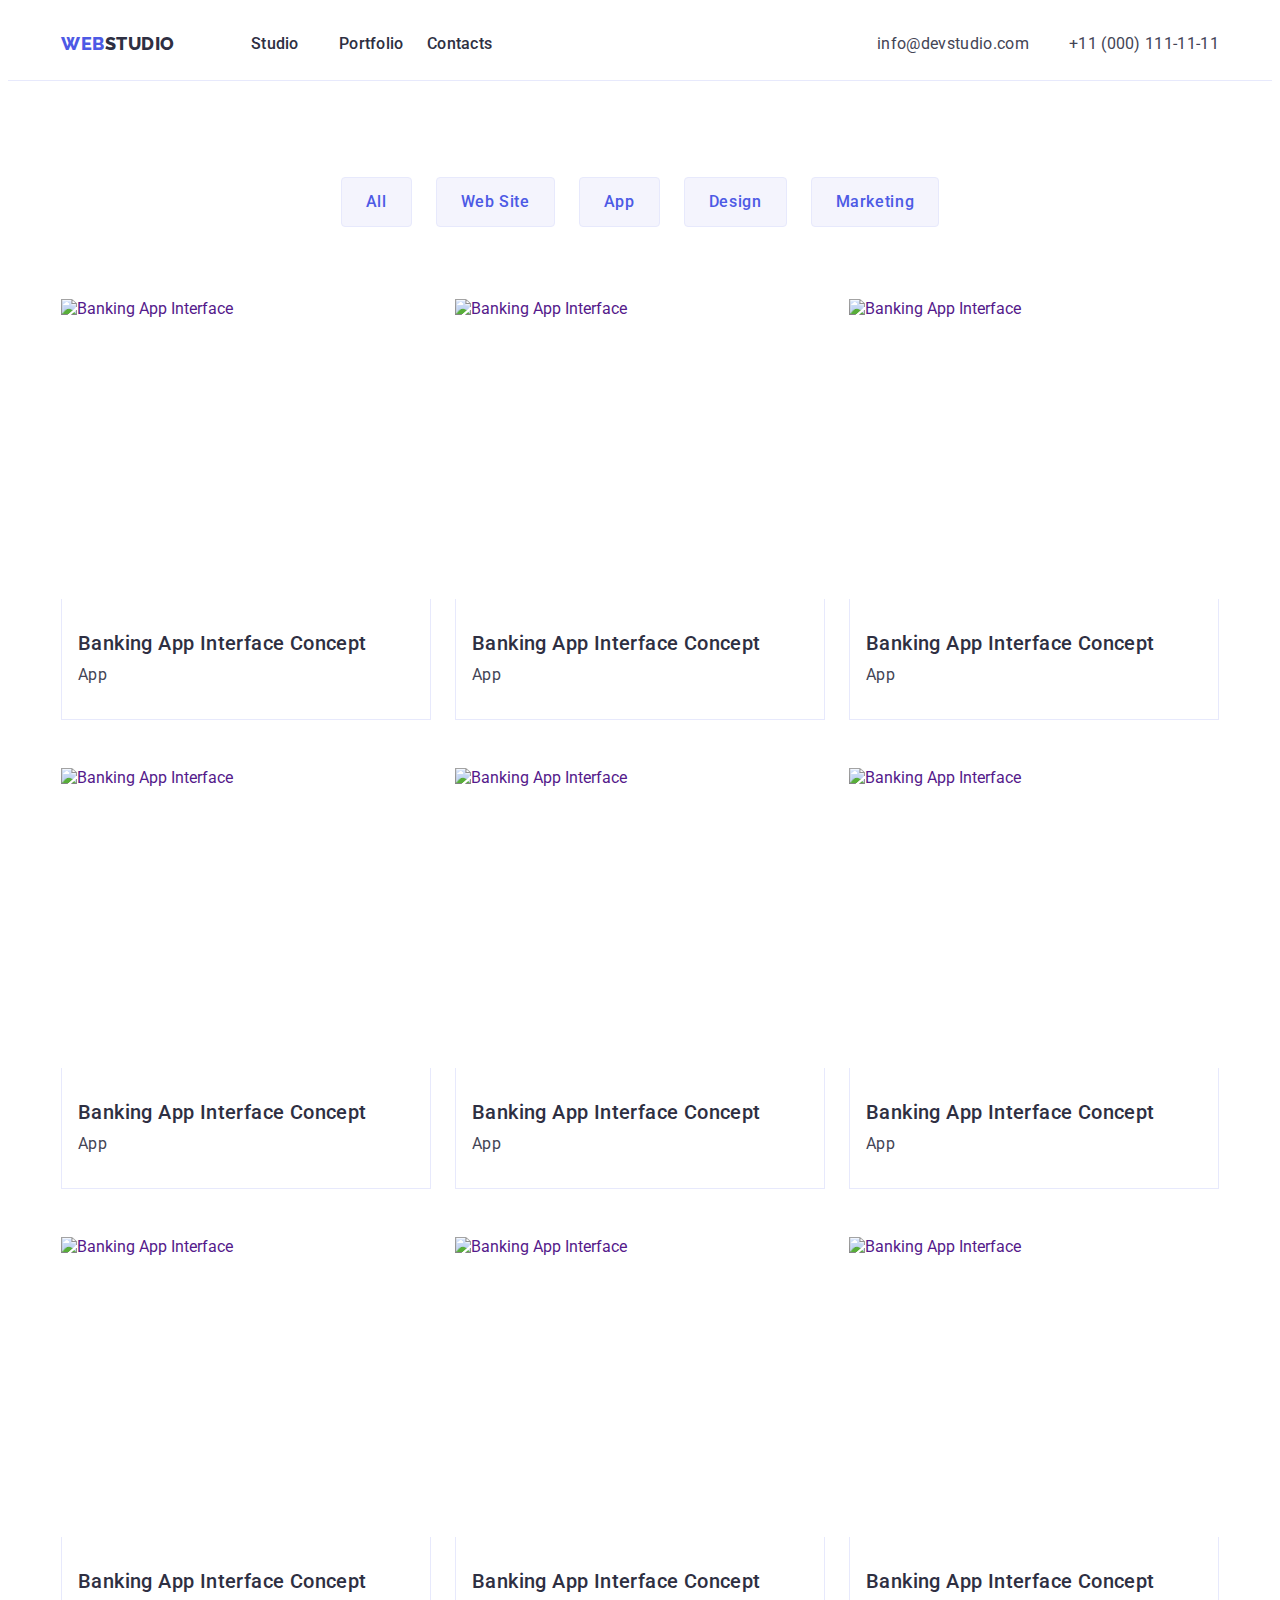
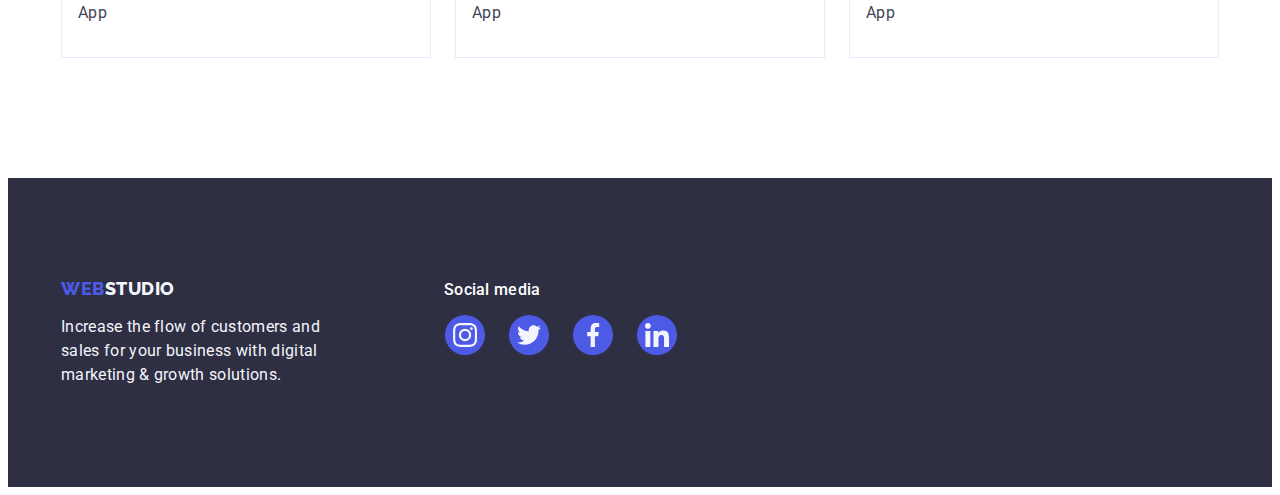
==== portfolio.html @ 360d48e7 "Super update" ====
<!DOCTYPE html>
<html lang="en">

<head>
    <meta charset="UTF-8" />
    <meta http-equiv="X-UA-Compatible" content="IE=edge" />
    <meta name="viewport" content="width=device-width, initial-scale=1.0" />
    <link rel="preconnect" href="https://fonts.googleapis.com" />
    <link rel="preconnect" href="https://fonts.gstatic.com" crossorigin />
    <link href="https://fonts.googleapis.com/css2?family=Raleway:wght@800&family=Roboto:wght@400;500;700&display=swap"
        rel="stylesheet" />
    <title>Web Studio</title>
    <link rel="stylesheet" href="https://cdnjs.cloudflare.com/ajax/libs/modern-normalize/2.0.0/modern-normalize.min.css"
        integrity="sha512-4xo8blKMVCiXpTaLzQSLSw3KFOVPWhm/TRtuPVc4WG6kUgjH6J03IBuG7JZPkcWMxJ5huwaBpOpnwYElP/m6wg=="
        crossorigin="anonymous" referrerpolicy="no-referrer" />
    <link rel="stylesheet" href="./css/styles.css" />
</head>

<body>
    <header class="header">
        <div class="container header-container">
            <nav class="header-nav">
                <a href="./index.html" class="header-logo link">Web<span class="header-logo-dark">Studio</span></a>
                <ul class="header-menu list">
                    <li class="header-menu-item">
                        <a class="header-menu-link link" href="./index.html">Studio</a>
                    </li>
                    <li class="header-menu-item">
                        <a href="./portfolio.html" class="header-menu-link link">Portfolio</a>
                    </li>
                    <li class="header-menu-item">
                        <a href="" class="header-menu-link link">Contacts</a>
                    </li>
                </ul>
            </nav>
            <address class="address">
                <ul class="address-list list">
                    <li class="address-list-item">
                        <a href="mailto:info@devstudio.com" class="address-list-link link">info@devstudio.com</a>
                    </li>
                    <li class="address-list-item">
                        <a href="tel:+110001111111" class="address-list-link link">+11 (000) 111-11-11</a>
                    </li>
                </ul>
            </address>
        </div>
    </header>
    <main>
        <section class="portfolio">
            <div class="container">
                <h1 class="visually-hidden">Portfolio</h1>
                <!-- button list -->
                <ul class="button-list list">
                    <li>
                        <button type="button" class="button-list-item button-active">
                            All
                        </button>
                    </li>
                    <li>
                        <button type="button" class="button-list-item button-active">
                            Web Site
                        </button>
                    </li>
                    <li>
                        <button type="button" class="button-list-item button-active">
                            App
                        </button>
                    </li>
                    <li>
                        <button type="button" class="button-list-item button-active">
                            Design
                        </button>
                    </li>
                    <li>
                        <button type="button" class="button-list-item button-active">
                            Marketing
                        </button>
                    </li>
                </ul>
                <!-- portfolio list -->
                <ul class="portfolio-list list">
                    <li class="portfolio-link">
                        <a class="link img-link" href="">
                            <div class="portfolio-img">
                            <img src="./images/Bank-app.jpg" alt="Banking App Interface" width="360"
                                height="300" />
                                <div class="portfolio-cover-block">
                                    <p class="portfolio-cover-title">14 Stylish and User-Friendly App Design Concepts · Task Manager App · Calorie
                                        Tracker App · Exotic Fruit Ecommerce App ·
                                        Cloud Storage App
                                    </p>
                                </div>
                            </div>
                            <div class="portfolio-tex">
                                    <h2 class="portfolio-link-title">
                                        Banking App Interface Concept
                                    </h2>
                                    <p class="portfolio-link-paragraph">App</p>
                            </div>
                        </a>
                    </li>
                    <li class="portfolio-link">
                        <a class="link img-link" href="">
                            <div class="portfolio-img">
                                <img src="./images/QR.jpg" alt="Banking App Interface" width="360" height="300" />
                                <div class="portfolio-cover-block">
                                    <p class="portfolio-cover-title">14 Stylish and User-Friendly App Design Concepts · Task Manager App ·
                                        Calorie
                                        Tracker App · Exotic Fruit Ecommerce App ·
                                        Cloud Storage App
                                    </p>
                                </div>
                            </div>
                            <div class="portfolio-tex">
                                <h2 class="portfolio-link-title">
                                    Banking App Interface Concept
                                </h2>
                                <p class="portfolio-link-paragraph">App</p>
                            </div>
                        </a>
                    </li>
                    <li class="portfolio-link">
                        <a class="link img-link" href="">
                            <div class="portfolio-img">
                                <img src="./images/Med-app.jpg" alt="Banking App Interface" width="360" height="300" />
                                <div class="portfolio-cover-block">
                                    <p class="portfolio-cover-title">14 Stylish and User-Friendly App Design Concepts · Task Manager App ·
                                        Calorie
                                        Tracker App · Exotic Fruit Ecommerce App ·
                                        Cloud Storage App
                                    </p>
                                </div>
                            </div>
                            <div class="portfolio-tex">
                                <h2 class="portfolio-link-title">
                                    Banking App Interface Concept
                                </h2>
                                <p class="portfolio-link-paragraph">App</p>
                            </div>
                        </a>
                    </li>
                    <li class="portfolio-link">
                        <a class="link img-link" href="">
                            <div class="portfolio-img">
                                <img src="./images/taxi-service.jpg" alt="Banking App Interface" width="360" height="300" />
                                <div class="portfolio-cover-block">
                                    <p class="portfolio-cover-title">14 Stylish and User-Friendly App Design Concepts · Task Manager App ·
                                        Calorie
                                        Tracker App · Exotic Fruit Ecommerce App ·
                                        Cloud Storage App
                                    </p>
                                </div>
                            </div>
                            <div class="portfolio-tex">
                                <h2 class="portfolio-link-title">
                                    Banking App Interface Concept
                                </h2>
                                <p class="portfolio-link-paragraph">App</p>
                            </div>
                        </a>
                    </li>
                    <li class="portfolio-link">
                        <a class="link img-link" href="">
                            <div class="portfolio-img">
                                <img src="./images/Screen-illustration.jpg" alt="Banking App Interface" width="360" height="300" />
                                <div class="portfolio-cover-block">
                                    <p class="portfolio-cover-title">14 Stylish and User-Friendly App Design Concepts · Task Manager App ·
                                        Calorie
                                        Tracker App · Exotic Fruit Ecommerce App ·
                                        Cloud Storage App
                                    </p>
                                </div>
                            </div>
                            <div class="portfolio-tex">
                                <h2 class="portfolio-link-title">
                                    Banking App Interface Concept
                                </h2>
                                <p class="portfolio-link-paragraph">App</p>
                            </div>
                        </a>
                    </li>
                    <li class="portfolio-link">
                        <a class="link img-link" href="">
                            <div class="portfolio-img">
                                <img src="./images/online-course.jpg" alt="Banking App Interface" width="360" height="300" />
                                <div class="portfolio-cover-block">
                                    <p class="portfolio-cover-title">14 Stylish and User-Friendly App Design Concepts · Task Manager App ·
                                        Calorie
                                        Tracker App · Exotic Fruit Ecommerce App ·
                                        Cloud Storage App
                                    </p>
                                </div>
                            </div>
                            <div class="portfolio-tex">
                                <h2 class="portfolio-link-title">
                                    Banking App Interface Concept
                                </h2>
                                <p class="portfolio-link-paragraph">App</p>
                            </div>
                        </a>
                    </li>
                    <li class="portfolio-link">
                        <a class="link img-link" href="">
                            <div class="portfolio-img">
                                <img src="./images/instagram-stories.jpg" alt="Banking App Interface" width="360" height="300" />
                                <div class="portfolio-cover-block">
                                    <p class="portfolio-cover-title">14 Stylish and User-Friendly App Design Concepts · Task Manager App ·
                                        Calorie
                                        Tracker App · Exotic Fruit Ecommerce App ·
                                        Cloud Storage App
                                    </p>
                                </div>
                            </div>
                            <div class="portfolio-tex">
                                <h2 class="portfolio-link-title">
                                    Banking App Interface Concept
                                </h2>
                                <p class="portfolio-link-paragraph">App</p>
                            </div>
                        </a>
                    </li>
                    <li class="portfolio-link">
                        <a class="link img-link" href="">
                            <div class="portfolio-img">
                                <img src="./images/Organic-food.jpg" alt="Banking App Interface" width="360" height="300" />
                                <div class="portfolio-cover-block">
                                    <p class="portfolio-cover-title">14 Stylish and User-Friendly App Design Concepts · Task Manager App ·
                                        Calorie
                                        Tracker App · Exotic Fruit Ecommerce App ·
                                        Cloud Storage App
                                    </p>
                                </div>
                            </div>
                            <div class="portfolio-tex">
                                <h2 class="portfolio-link-title">
                                    Banking App Interface Concept
                                </h2>
                                <p class="portfolio-link-paragraph">App</p>
                            </div>
                        </a>
                    </li>
                    <li class="portfolio-link">
                        <a class="link img-link" href="">
                            <div class="portfolio-img">
                                <img src="./images/coffee.jpg" alt="Banking App Interface" width="360" height="300" />
                                <div class="portfolio-cover-block">
                                    <p class="portfolio-cover-title">14 Stylish and User-Friendly App Design Concepts · Task Manager App ·
                                        Calorie
                                        Tracker App · Exotic Fruit Ecommerce App ·
                                        Cloud Storage App
                                    </p>
                                </div>
                            </div>
                            <div class="portfolio-tex">
                                <h2 class="portfolio-link-title">
                                    Banking App Interface Concept
                                </h2>
                                <p class="portfolio-link-paragraph">App</p>
                            </div>
                        </a>
                    </li>
                </ul>
            </div>
        </section>
    </main>

    <footer class="footer">
        <div class="container">
            <div class="footer-logo-container">
                <a class="footer-logo link" href="./index.html">Web<span class="footer-logo-white">Studio</span></a>
                <h3 class="footer-logo-title">Social media</h3>
            </div>
            <div class="footer-soc-container">
                <p class="footer-paragraph">
                    Increase the flow of customers and sales for your business with
                    digital marketing & growth solutions.
                </p>
                <ul class="footer-list-soc list">
                    <li class="footer-soc-item">
                        <a href="" class="footer-soc-link" target="_blank" aria-label="instagram">
                            <span>
                                <svg class="footer-soc-icon" width="24px" height="24px">
                                    <use href="./images/icons.svg#icon-instagram-2"></use>
                                </svg>
                            </span>
                        </a>
                    </li>
                    <li class="footer-soc-item">
                        <a href="" class="footer-soc-link" target="_blank" aria-label="twitter">
                            <span>
                                <svg class="footer-soc-icon" width="24px" height="24px">
                                    <use href="./images/icons.svg#icon-twitter-1"></use>
                                </svg>
                            </span>
                        </a>
                    </li>
                    <li class="footer-soc-item">
                        <a href="" class="footer-soc-link" target="_blank" aria-label="facebook">
                            <span>
                                <svg class="footer-soc-icon" width="24px" height="24px">
                                    <use href="./images/icons.svg#icon-facebook-1"></use>
                                </svg>
                            </span>
                        </a>
                    </li>
                    <li class="footer-soc-item">
                        <a href="" class="footer-soc-link" target="_blank" aria-label="in">
                            <span>
                                <svg class="footer-soc-icon" width="24px" height="24px">
                                    <use href="./images/icons.svg#icon-linkedin-1"></use>
                                </svg>
                            </span>
                        </a>
                    </li>
                </ul>
            </div>
        </div>
    </footer>
</body>

</html>
---- css/styles.css ----
:root {
    --iris: #4d5ae5;
    --ocean: #404bbf;
    --navy-blue: #2e2f42;
    --green: #31d0aa;
    --slate: #434455;
    --lite-slate: #8e8f99;
    --corn-flower: #e7e9fc;
    --cloud: #f4f4fd;
    --white: #ffffff;
    --dairy: #fcfcfc;
    --transition: 250ms cubic-bezier(0.4, 0, 0.2, 1);
}

body {
    font-family: "Roboto", sans-serif;
    color: var(--slate);
    background-color: var(--white);
}

p,
h1,
h2,
h3,
h4,
h5,
h6 {
    margin-top: 0;
    margin-bottom: 0;
}

ul {
    margin-top: 0;
    margin-bottom: 0;
    padding-left: 0;
}

img {
    display: block;
    max-width: 100%;
    height: auto;
}

main {
    flex-grow: 1;
}

.link {
    text-decoration: none;
}

.link:is(:hover, :focus) {
    color: var(--ocean);
}

.list {
    list-style-type: none;
}

/* header------------ */

.container {
    width: 100%;
    max-width: 1158px;
    padding: 0 15px 0 15px;
    margin: 0 auto;
}

header {
    border-bottom: 1px solid #e7e9fc;
}

.header-container {
    display: flex;
}

.header-nav {
    display: flex;
    flex-grow: 1;
    align-items: center;
}

.header-logo {
    font-family: "Raleway", sans-serif;
    font-weight: 800;
    font-size: 18px;
    line-height: 1.17;
    letter-spacing: 0.03em;
    text-transform: uppercase;
    color: var(--iris);
    margin-right: 76px;
}

.header-logo-dark {
    color: var(--navy-blue);
}

.header-menu {
    display: flex;
    gap: 40px;
}

.header-menu-link {
    padding: 24px 0;
    font-weight: 500;
    font-size: 16px;
    line-height: 1.5;
    letter-spacing: 0.02em;
    color: var(--navy-blue);
    display: block;
    padding-top: 24px;
    padding-bottom: 24px;
    transition: color var(--transition);
}

.header-menu-item{
    width: 48px;
    position: relative;
}
/* .header-menu-link:first-child:hover:after{
    content: '';
    display: block;
    width: 48px;
    height: 4px;
    background: #404BBF;
    border-radius: 2px;
    position: absolute;
    bottom: 0;
    transition: color var(--transition);
} */

/* .header-menu-link:nth-child(2):hover::after{
    content: '';
    display: block;
    width: 66px;
    height: 4px;
    background: #404BBF;
    border-radius: 2px;
    position: absolute;
    bottom: 0;
    transition: color var(--transition);
} */

.header-menu-link:last-child:hover::after{
    content: '';
    display: block;
    width: 67px;
    height: 4px;
    background: #404BBF;
    border-radius: 2px;
    position: absolute;
    bottom: 0;
    transition: color var(--transition);
}

.address {
    font-style: normal;
}

.address-list {
    display: flex;
    gap: 40px;
}

.address-list-link {
    font-size: 16px;
    line-height: 1.5;
    letter-spacing: 0.02em;
    color: var(--slate);
    display: block;
    padding-top: 24px;
    padding-bottom: 24px;
    transition: color var(--transition);
}

/* --------main--------------- */

/** hero---- */
.hero {
    padding: 188px 0;
    background-image: linear-gradient(rgba(46, 47, 66, 0.7),
            rgba(46, 47, 66, 0.7)),
        url(../images/people-office.jpg);
    background-repeat: no-repeat;
    background-position: center;
    background-size: 1440px;
}

.hero-container {}

.hero-title {
    display: block;
    text-align: center;
    font-size: 56px;
    line-height: 1.07;
    letter-spacing: 0.02em;
    color: var(--white);
    max-width: 496px;
    margin-left: auto;
    margin-right: auto;
    margin-bottom: 48px;
}

.hero-button {
    font-family: "Roboto", sans-serif;
    font-weight: 500;
    font-size: 16px;
    line-height: 1.5;
    letter-spacing: 0.04em;
    color: var(--white);
    background: var(--iris);
    border: #4d5ae5;
    text-align: center;
    border-radius: 4px;
    display: block;
    min-width: 169px;
    height: 56px;
    border: none;
    margin: 0 auto;
    transition: background-color var(--transition);
}

.button-active:is(:hover, :focus) {
    background: var(--ocean);
    color: var(--white);
    border: 1px solid transparent;
}

.button-active {
    cursor: pointer;
}

/** points---- */
.points {
    padding: 120px 0;
}

.visually-hidden {
    position: absolute;
    width: 1px;
    height: 1px;
    margin: -1px;
    border: 0;
    padding: 0;
    white-space: nowrap;
    clip-path: inset(100%);
    clip: rect(0 0 0 0);
    overflow: hidden;
}

.points-list {
    display: flex;
    gap: 24px;
}

.points-list-item {
    width: calc((100% - 72px) / 4);
}

.points-item-block {
    width: 264px;
    height: 112px;
    border-radius: 4px;
    background-color: var(--cloud);
    margin-bottom: 8px;
    display: flex;
    align-items: center;
    justify-content: center;
}


.points-list-item-title {
    font-weight: 500;
    font-size: 20px;
    line-height: 1.2;
    letter-spacing: 0.02em;
    color: var(--navy-blue);
    margin-bottom: 8px;
}

.points-list-item-paragraph {
    font-size: 16px;
    line-height: 1.5;
    letter-spacing: 0.02em;
}

/** doing---- */
.doing {
    padding-bottom: 120px;
}

.doing-list {
    display: flex;
    gap: 24px;
}

.doing-list-item {
    width: calc((100% - 48px) / 3);
}

.doing-title {
    font-size: 36px;
    line-height: 1.11;
    letter-spacing: 0.02em;
    text-transform: capitalize;
    color: var(--navy-blue);
    text-align: center;
    margin: 0 auto;
    margin-bottom: 72px;
}

/** our team---- */
.team {
    background-color: var(--cloud);
    margin: 0 auto;
    padding: 120px 0;
}

.team-title {
    font-size: 36px;
    line-height: 1.11;
    letter-spacing: 0.02em;
    text-transform: capitalize;
    color: var(--navy-blue);
    text-align: center;
    margin-bottom: 72px;
    margin-left: auto;
    margin-right: auto;
}

.team-list {
    display: flex;
    gap: 24px;
}

.team-list-item {
    background-color: var(--white);
    width: calc((100% - 72px) / 4);
    border-radius: 0px 0px 4px 4px;
    box-shadow: 0px 1px 6px rgba(46, 47, 66, 0.08),
        0px 1px 1px rgba(46, 47, 66, 0.16), 0px 2px 1px rgba(46, 47, 66, 0.08);
}


.team-tex {
    padding: 32px 16px 8px 16px;
}

.team-subtitle {
    font-family: "Roboto";
    font-style: normal;
    font-weight: 500;
    font-size: 20px;
    line-height: 1.2;
    letter-spacing: 0.02em;
    color: var(--navy-blue);
    margin-bottom: 8px;
    text-align: center;
}

.team-paragraph {
    font-family: "Roboto";
    font-style: normal;
    font-weight: 400;
    font-size: 16px;
    line-height: 1.5;
    letter-spacing: 0.02em;
    text-align: center;
}

.team-list-soc {
    display: flex;
    align-items: center;
    justify-content: center;
    gap: 24px;
    padding-bottom: 32px;
}

.team-soc-item {}

.team-soc-link {}

.team-soc-link span {
    display: flex;
    align-items: center;
    justify-content: center;
    width: 40px;
    height: 40px;
    background-color: var(--iris);
    border-radius: 50%;
    transition: background-color var(--transition);
}

.team-soc-link span:hover {
    background-color: var(--green);
}

.team-soc-icon {
    fill: var(--cloud);
}

/* customers---------------- */
.customers {
    background-color: var(--white);
    margin: 0 auto;
    padding: 120px 0;
}

.customers-title {
    font-size: 36px;
    line-height: 1.11;
    letter-spacing: 0.02em;
    text-transform: capitalize;
    color: var(--navy-blue);
    text-align: center;
    margin-bottom: 72px;
    margin-left: auto;
    margin-right: auto;
}

.customers-list {
    display: flex;
    gap: 24px;
}

.customers-item {
    width: calc((100% - 120px) / 6);
}

.customers-link {
    width: 168px;
    height: 88px;
    border: 1px solid var(--lite-slate);
    border-radius: 4px;
    background-color: var(--white);
    display: flex;
    align-items: center;
    justify-content: center;
}

/*? hover don't work */

.customers-icon:hover{
    fill: #404bbf;
}

/* main portfolio---------------- */
.portfolio {
    padding-top: 96px;
    padding-bottom: 120px;
}

/** button list--- */
.button-list {
    display: flex;
    justify-content: center;
    align-items: center;
    gap: 24px;
    margin-bottom: 72px;
}

.button-list-item {
    font-family: "Roboto", sans-serif;
    font-weight: 500;
    font-size: 16px;
    line-height: 1.5;
    letter-spacing: 0.04em;
    color: var(--iris);
    background: var(--cloud);
    padding: 12px 24px;
    border-radius: 4px;
    border: 1px solid #e7e9fc;
    transition: background-color var(--transition);
}

/* portfolio list----- */

.portfolio-list {
    display: flex;
    column-gap: 24px;
    row-gap: 48px;
    flex-wrap: wrap;
}

.portfolio-link {
    width: calc((100% - 48px) / 3);
    padding-left: 0;
}

.portfolio-img{
    position: relative;
    overflow: hidden;
}

.portfolio-tex {
    padding: 32px 16px;
    border: 1px solid var(--corn-flower);
    border-top: none;
}

.portfolio-link-title {
    font-weight: 500;
    font-size: 20px;
    line-height: 1.2;
    letter-spacing: 0.02em;
    color: var(--navy-blue);
    margin-bottom: 8px;
    text-align: left;
}

.portfolio-link-paragraph {
    font-size: 16px;
    line-height: 1.5;
    letter-spacing: 0.02em;
    color: var(--slate);
    text-align: left;
}

.portfolio-cover-block{
    position: absolute;
    background-color: var(--iris);
    top: 0;
    left: 0;
    transform: translateY(100%);
}

.portfolio-cover-title{
    font-style: normal;
    font-weight: 400;
    font-size: 16px;
    line-height: 1.5;
    letter-spacing: 0.02em;
    color: var(--cloud) ;
    margin: 40px 32px 164px 32px;
    width: 296px;
}

.portfolio-link:hover .portfolio-cover-block{
    transform: translate(0);
    transition: var(--transition);
}
/* footer--------------------- */
.footer {
    background-color: var(--navy-blue);
    padding-top: 100px;
    padding-bottom: 100px;
    max-height: 312px;
}

.footer-logo {
    font-family: "Raleway", sans-serif;
    font-weight: 800;
    font-size: 18px;
    line-height: 1.17;
    letter-spacing: 0.03em;
    text-transform: uppercase;
    color: var(--iris);
    display: flex;
    margin-bottom: 16px;
    display: inline-block;
}

.footer-logo-white {
    color: var(--cloud);
}

.footer-paragraph {
    font-size: 16px;
    line-height: 1.5;
    letter-spacing: 0.02em;
    color: var(--cloud);
    max-width: 264px;
}
.footer-logo-container{
    display: flex;
}

.footer-logo-title{
    margin-left: 269px;
    font-style: normal;
    font-weight: 500;
    font-size: 16px;
    line-height: 24px;
    letter-spacing: 0.02em;
    color: var(--white);
}
.footer-soc-container{
    display: flex;
}

.footer-list-soc {
    display: flex;
    align-items: center;
    justify-content: center;
    gap: 24px;
    padding-bottom: 32px;
}

.footer-soc-link span {
    display: flex;
    align-items: center;
    justify-content: center;
    width: 40px;
    height: 40px;
    background-color: var(--iris);
    border-radius: 50%;
    transition: background-color var(--transition);
}

.footer-soc-link span:hover {
    background-color: var(--green);
}

.footer-list-soc{
    margin-left: 120px;
}
.footer-soc-icon {
    fill: var(--cloud);
}
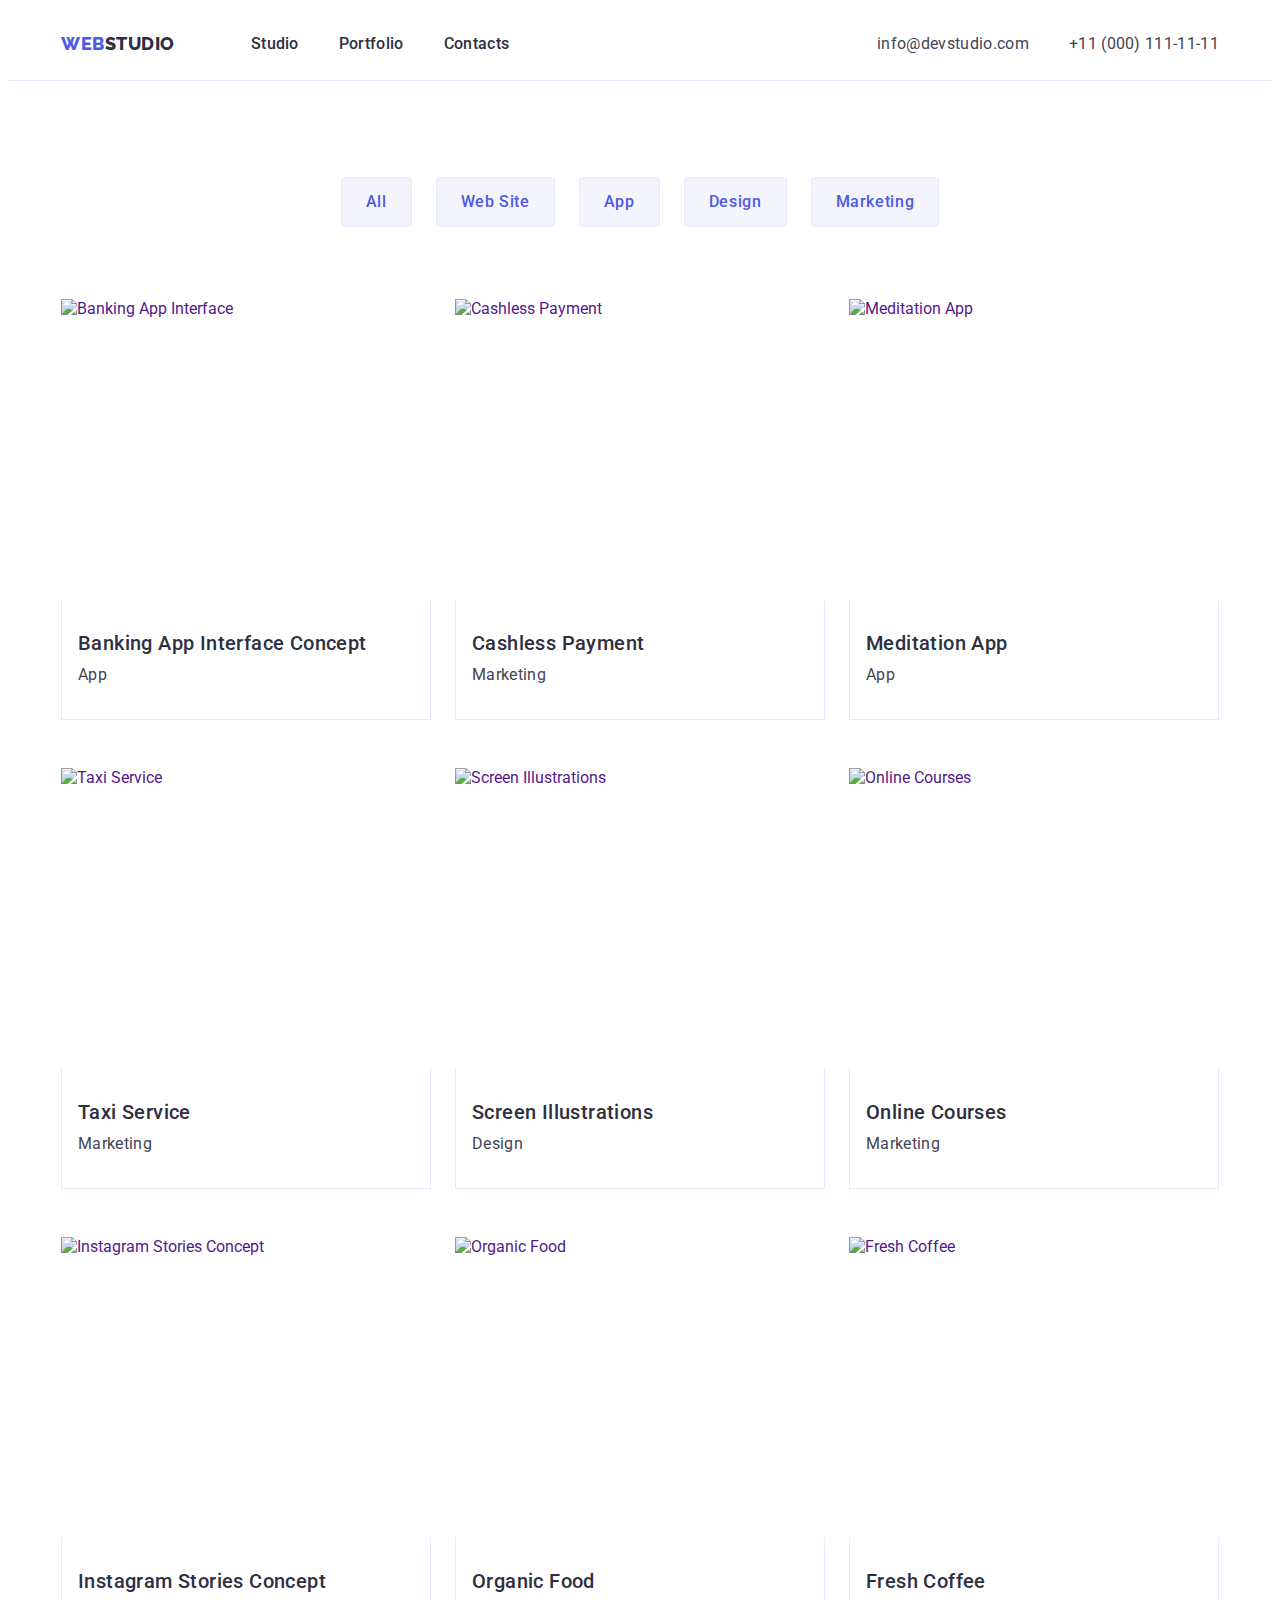
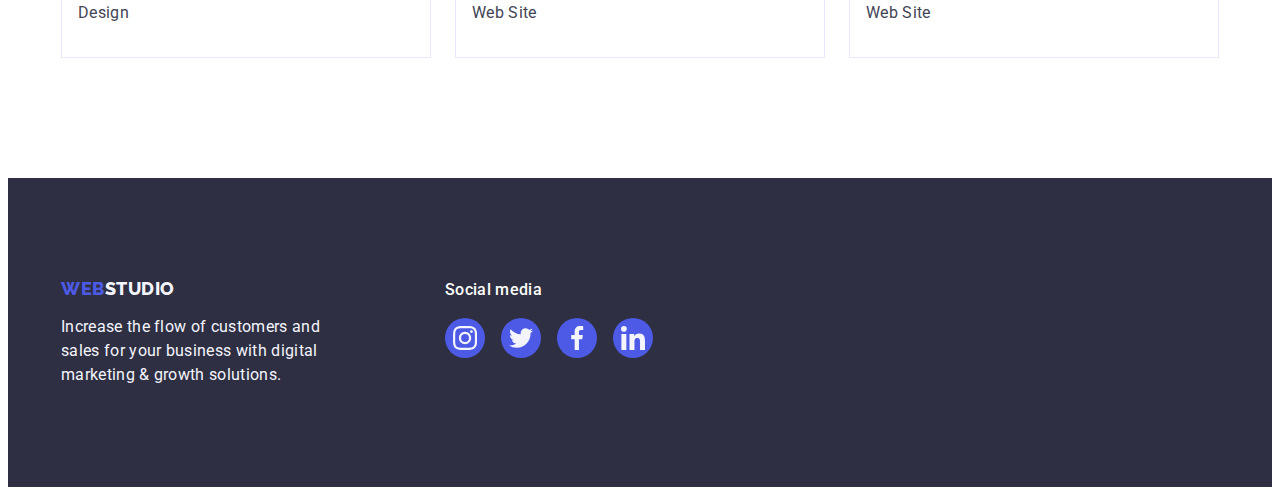
==== commit 30ac4cdd: "update css" ====
--- a/portfolio.html
+++ b/portfolio.html
@@ -26,7 +26,7 @@
                         <a class="header-menu-link link" href="./index.html">Studio</a>
                     </li>
                     <li class="header-menu-item">
-                        <a href="./portfolio.html" class="header-menu-link link">Portfolio</a>
+                        <a href="./portfolio.html" class="header-menu-link link current">Portfolio</a>
                     </li>
                     <li class="header-menu-item">
                         <a href="" class="header-menu-link link">Contacts</a>
@@ -77,37 +77,19 @@
                         </button>
                     </li>
                 </ul>
+
                 <!-- portfolio list -->
                 <ul class="portfolio-list list">
                     <li class="portfolio-link">
                         <a class="link img-link" href="">
-                            <div class="portfolio-img">
-                            <img src="./images/Bank-app.jpg" alt="Banking App Interface" width="360"
-                                height="300" />
-                                <div class="portfolio-cover-block">
-                                    <p class="portfolio-cover-title">14 Stylish and User-Friendly App Design Concepts · Task Manager App · Calorie
-                                        Tracker App · Exotic Fruit Ecommerce App ·
-                                        Cloud Storage App
-                                    </p>
-                                </div>
-                            </div>
-                            <div class="portfolio-tex">
-                                    <h2 class="portfolio-link-title">
-                                        Banking App Interface Concept
-                                    </h2>
-                                    <p class="portfolio-link-paragraph">App</p>
-                            </div>
-                        </a>
-                    </li>
-                    <li class="portfolio-link">
-                        <a class="link img-link" href="">
-                            <div class="portfolio-img">
-                                <img src="./images/QR.jpg" alt="Banking App Interface" width="360" height="300" />
-                                <div class="portfolio-cover-block">
-                                    <p class="portfolio-cover-title">14 Stylish and User-Friendly App Design Concepts · Task Manager App ·
-                                        Calorie
-                                        Tracker App · Exotic Fruit Ecommerce App ·
-                                        Cloud Storage App
+                            <div class="photo-cover-block">
+                                <img src="./images/Bank-app.jpg" alt="Banking App Interface" width="360"
+                                    height="300" />
+                                <div class="portfolio-cover-block">
+                                    <p class="portfolio-cover-paragraph">
+                                        14 Stylish and User-Friendly App Design Concepts · Task
+                                        Manager App · Calorie Tracker App · Exotic Fruit Ecommerce
+                                        App · Cloud Storage App
                                     </p>
                                 </div>
                             </div>
@@ -121,141 +103,152 @@
                     </li>
                     <li class="portfolio-link">
                         <a class="link img-link" href="">
-                            <div class="portfolio-img">
-                                <img src="./images/Med-app.jpg" alt="Banking App Interface" width="360" height="300" />
-                                <div class="portfolio-cover-block">
-                                    <p class="portfolio-cover-title">14 Stylish and User-Friendly App Design Concepts · Task Manager App ·
-                                        Calorie
-                                        Tracker App · Exotic Fruit Ecommerce App ·
-                                        Cloud Storage App
+                            <div class="photo-cover-block">
+                                <img src="./images/QR.jpg" alt="Cashless Payment" width="360"
+                                    height="300" />
+                                <div class="portfolio-cover-block">
+                                    <p class="portfolio-cover-paragraph">
+                                        14 Stylish and User-Friendly App Design Concepts · Task
+                                        Manager App · Calorie Tracker App · Exotic Fruit Ecommerce
+                                        App · Cloud Storage App
+                                    </p>
+                                </div>
+                            </div>
+                            <div class="portfolio-tex">
+                                <h2 class="portfolio-link-title">Cashless Payment</h2>
+                                <p class="portfolio-link-paragraph">Marketing</p>
+                            </div>
+                        </a>
+                    </li>
+                    <li class="portfolio-link">
+                        <a class="link img-link" href="">
+                            <div class="photo-cover-block">
+                                <img src="./images/Med-app.jpg" alt="Meditation App" width="360" height="300" />
+                                <div class="portfolio-cover-block">
+                                    <p class="portfolio-cover-paragraph">
+                                        14 Stylish and User-Friendly App Design Concepts · Task
+                                        Manager App · Calorie Tracker App · Exotic Fruit Ecommerce
+                                        App · Cloud Storage App
+                                    </p>
+                                </div>
+                            </div>
+                            <div class="portfolio-tex">
+                                <h2 class="portfolio-link-title">Meditation App</h2>
+                                <p class="portfolio-link-paragraph">App</p>
+                            </div>
+                        </a>
+                    </li>
+
+                    <li class="portfolio-link">
+                        <a class="link img-link" href="">
+                            <div class="photo-cover-block">
+                                <img src="./images/taxi-service.jpg" alt="Taxi Service" width="360" height="300" />
+                                <div class="portfolio-cover-block">
+                                    <p class="portfolio-cover-paragraph">
+                                        14 Stylish and User-Friendly App Design Concepts · Task
+                                        Manager App · Calorie Tracker App · Exotic Fruit Ecommerce
+                                        App · Cloud Storage App
+                                    </p>
+                                </div>
+                            </div>
+                            <div class="portfolio-tex">
+                                <h2 class="portfolio-link-title">Taxi Service</h2>
+                                <p class="portfolio-link-paragraph">Marketing</p>
+                            </div>
+                        </a>
+                    </li>
+                    <li class="portfolio-link">
+                        <a class="link img-link" href="">
+                            <div class="photo-cover-block">
+                                <img src="./images/Screen-illustration.jpg" alt="Screen Illustrations" width="360"
+                                    height="300" />
+                                <div class="portfolio-cover-block">
+                                    <p class="portfolio-cover-paragraph">
+                                        14 Stylish and User-Friendly App Design Concepts · Task
+                                        Manager App · Calorie Tracker App · Exotic Fruit Ecommerce
+                                        App · Cloud Storage App
+                                    </p>
+                                </div>
+                            </div>
+                            <div class="portfolio-tex">
+                                <h2 class="portfolio-link-title">Screen Illustrations</h2>
+                                <p class="portfolio-link-paragraph">Design</p>
+                            </div>
+                        </a>
+                    </li>
+                    <li class="portfolio-link">
+                        <a class="link img-link" href="">
+                            <div class="photo-cover-block">
+                                <img src="./images/online-course.jpg" alt="Online Courses" width="360" height="300" />
+                                <div class="portfolio-cover-block">
+                                    <p class="portfolio-cover-paragraph">
+                                        14 Stylish and User-Friendly App Design Concepts · Task
+                                        Manager App · Calorie Tracker App · Exotic Fruit Ecommerce
+                                        App · Cloud Storage App
+                                    </p>
+                                </div>
+                            </div>
+                            <div class="portfolio-tex">
+                                <h2 class="portfolio-link-title">Online Courses</h2>
+                                <p class="portfolio-link-paragraph">Marketing</p>
+                            </div>
+                        </a>
+                    </li>
+
+                    <li class="portfolio-link">
+                        <a class="link img-link" href="">
+                            <div class="photo-cover-block">
+                                <img src="./images/instagram-stories.jpg" alt="Instagram Stories Concept" width="360"
+                                    height="300" />
+                                <div class="portfolio-cover-block">
+                                    <p class="portfolio-cover-paragraph">
+                                        14 Stylish and User-Friendly App Design Concepts · Task
+                                        Manager App · Calorie Tracker App · Exotic Fruit Ecommerce
+                                        App · Cloud Storage App
                                     </p>
                                 </div>
                             </div>
                             <div class="portfolio-tex">
                                 <h2 class="portfolio-link-title">
-                                    Banking App Interface Concept
+                                    Instagram Stories Concept
                                 </h2>
-                                <p class="portfolio-link-paragraph">App</p>
-                            </div>
-                        </a>
-                    </li>
-                    <li class="portfolio-link">
-                        <a class="link img-link" href="">
-                            <div class="portfolio-img">
-                                <img src="./images/taxi-service.jpg" alt="Banking App Interface" width="360" height="300" />
-                                <div class="portfolio-cover-block">
-                                    <p class="portfolio-cover-title">14 Stylish and User-Friendly App Design Concepts · Task Manager App ·
-                                        Calorie
-                                        Tracker App · Exotic Fruit Ecommerce App ·
-                                        Cloud Storage App
-                                    </p>
-                                </div>
-                            </div>
-                            <div class="portfolio-tex">
-                                <h2 class="portfolio-link-title">
-                                    Banking App Interface Concept
-                                </h2>
-                                <p class="portfolio-link-paragraph">App</p>
-                            </div>
-                        </a>
-                    </li>
-                    <li class="portfolio-link">
-                        <a class="link img-link" href="">
-                            <div class="portfolio-img">
-                                <img src="./images/Screen-illustration.jpg" alt="Banking App Interface" width="360" height="300" />
-                                <div class="portfolio-cover-block">
-                                    <p class="portfolio-cover-title">14 Stylish and User-Friendly App Design Concepts · Task Manager App ·
-                                        Calorie
-                                        Tracker App · Exotic Fruit Ecommerce App ·
-                                        Cloud Storage App
-                                    </p>
-                                </div>
-                            </div>
-                            <div class="portfolio-tex">
-                                <h2 class="portfolio-link-title">
-                                    Banking App Interface Concept
-                                </h2>
-                                <p class="portfolio-link-paragraph">App</p>
-                            </div>
-                        </a>
-                    </li>
-                    <li class="portfolio-link">
-                        <a class="link img-link" href="">
-                            <div class="portfolio-img">
-                                <img src="./images/online-course.jpg" alt="Banking App Interface" width="360" height="300" />
-                                <div class="portfolio-cover-block">
-                                    <p class="portfolio-cover-title">14 Stylish and User-Friendly App Design Concepts · Task Manager App ·
-                                        Calorie
-                                        Tracker App · Exotic Fruit Ecommerce App ·
-                                        Cloud Storage App
-                                    </p>
-                                </div>
-                            </div>
-                            <div class="portfolio-tex">
-                                <h2 class="portfolio-link-title">
-                                    Banking App Interface Concept
-                                </h2>
-                                <p class="portfolio-link-paragraph">App</p>
-                            </div>
-                        </a>
-                    </li>
-                    <li class="portfolio-link">
-                        <a class="link img-link" href="">
-                            <div class="portfolio-img">
-                                <img src="./images/instagram-stories.jpg" alt="Banking App Interface" width="360" height="300" />
-                                <div class="portfolio-cover-block">
-                                    <p class="portfolio-cover-title">14 Stylish and User-Friendly App Design Concepts · Task Manager App ·
-                                        Calorie
-                                        Tracker App · Exotic Fruit Ecommerce App ·
-                                        Cloud Storage App
-                                    </p>
-                                </div>
-                            </div>
-                            <div class="portfolio-tex">
-                                <h2 class="portfolio-link-title">
-                                    Banking App Interface Concept
-                                </h2>
-                                <p class="portfolio-link-paragraph">App</p>
-                            </div>
-                        </a>
-                    </li>
-                    <li class="portfolio-link">
-                        <a class="link img-link" href="">
-                            <div class="portfolio-img">
-                                <img src="./images/Organic-food.jpg" alt="Banking App Interface" width="360" height="300" />
-                                <div class="portfolio-cover-block">
-                                    <p class="portfolio-cover-title">14 Stylish and User-Friendly App Design Concepts · Task Manager App ·
-                                        Calorie
-                                        Tracker App · Exotic Fruit Ecommerce App ·
-                                        Cloud Storage App
-                                    </p>
-                                </div>
-                            </div>
-                            <div class="portfolio-tex">
-                                <h2 class="portfolio-link-title">
-                                    Banking App Interface Concept
-                                </h2>
-                                <p class="portfolio-link-paragraph">App</p>
-                            </div>
-                        </a>
-                    </li>
-                    <li class="portfolio-link">
-                        <a class="link img-link" href="">
-                            <div class="portfolio-img">
-                                <img src="./images/coffee.jpg" alt="Banking App Interface" width="360" height="300" />
-                                <div class="portfolio-cover-block">
-                                    <p class="portfolio-cover-title">14 Stylish and User-Friendly App Design Concepts · Task Manager App ·
-                                        Calorie
-                                        Tracker App · Exotic Fruit Ecommerce App ·
-                                        Cloud Storage App
-                                    </p>
-                                </div>
-                            </div>
-                            <div class="portfolio-tex">
-                                <h2 class="portfolio-link-title">
-                                    Banking App Interface Concept
-                                </h2>
-                                <p class="portfolio-link-paragraph">App</p>
+                                <p class="portfolio-link-paragraph">Design</p>
+                            </div>
+                        </a>
+                    </li>
+                    <li class="portfolio-link">
+                        <a class="link img-link" href="">
+                            <div class="photo-cover-block">
+                                <img src="./images/Organic-food.jpg" alt="Organic Food" width="360" height="300" />
+                                <div class="portfolio-cover-block">
+                                    <p class="portfolio-cover-paragraph">
+                                        14 Stylish and User-Friendly App Design Concepts · Task
+                                        Manager App · Calorie Tracker App · Exotic Fruit Ecommerce
+                                        App · Cloud Storage App
+                                    </p>
+                                </div>
+                            </div>
+                            <div class="portfolio-tex">
+                                <h2 class="portfolio-link-title">Organic Food</h2>
+                                <p class="portfolio-link-paragraph">Web Site</p>
+                            </div>
+                        </a>
+                    </li>
+                    <li class="portfolio-link">
+                        <a class="link img-link" href="">
+                            <div class="photo-cover-block">
+                                <img src="./images/coffee.jpg" alt="Fresh Coffee" width="360" height="300" />
+                                <div class="portfolio-cover-block">
+                                    <p class="portfolio-cover-paragraph">
+                                        14 Stylish and User-Friendly App Design Concepts · Task
+                                        Manager App · Calorie Tracker App · Exotic Fruit Ecommerce
+                                        App · Cloud Storage App
+                                    </p>
+                                </div>
+                            </div>
+                            <div class="portfolio-tex">
+                                <h2 class="portfolio-link-title">Fresh Coffee</h2>
+                                <p class="portfolio-link-paragraph">Web Site</p>
                             </div>
                         </a>
                     </li>
@@ -265,16 +258,17 @@
     </main>
 
     <footer class="footer">
-        <div class="container">
-            <div class="footer-logo-container">
+        <div class="container footer-container">
+            <div>
                 <a class="footer-logo link" href="./index.html">Web<span class="footer-logo-white">Studio</span></a>
-                <h3 class="footer-logo-title">Social media</h3>
-            </div>
-            <div class="footer-soc-container">
                 <p class="footer-paragraph">
                     Increase the flow of customers and sales for your business with
                     digital marketing & growth solutions.
                 </p>
+            </div>
+
+            <div>
+                <p class="footer-soc-paragraph">Social media</p>
                 <ul class="footer-list-soc list">
                     <li class="footer-soc-item">
                         <a href="" class="footer-soc-link" target="_blank" aria-label="instagram">
--- a/css/styles.css
+++ b/css/styles.css
@@ -9,6 +9,7 @@
     --cloud: #f4f4fd;
     --white: #ffffff;
     --dairy: #fcfcfc;
+    --navy-blue-modal: rgba(46, 47, 66, 0.4);
     --transition: 250ms cubic-bezier(0.4, 0, 0.2, 1);
 }
 
@@ -47,6 +48,7 @@
 
 .link {
     text-decoration: none;
+    transition: color var(--transition);
 }
 
 .link:is(:hover, :focus) {
@@ -113,44 +115,19 @@
     transition: color var(--transition);
 }
 
-.header-menu-item{
-    width: 48px;
+.current {
     position: relative;
 }
-/* .header-menu-link:first-child:hover:after{
-    content: '';
-    display: block;
-    width: 48px;
+
+.current:hover::after {
+    content: "";
+    position: absolute;
+    left: 0;
+    bottom: -1px;
+    width: 100%;
     height: 4px;
-    background: #404BBF;
+    background: var(--ocean);
     border-radius: 2px;
-    position: absolute;
-    bottom: 0;
-    transition: color var(--transition);
-} */
-
-/* .header-menu-link:nth-child(2):hover::after{
-    content: '';
-    display: block;
-    width: 66px;
-    height: 4px;
-    background: #404BBF;
-    border-radius: 2px;
-    position: absolute;
-    bottom: 0;
-    transition: color var(--transition);
-} */
-
-.header-menu-link:last-child:hover::after{
-    content: '';
-    display: block;
-    width: 67px;
-    height: 4px;
-    background: #404BBF;
-    border-radius: 2px;
-    position: absolute;
-    bottom: 0;
-    transition: color var(--transition);
 }
 
 .address {
@@ -220,16 +197,6 @@
     transition: background-color var(--transition);
 }
 
-.button-active:is(:hover, :focus) {
-    background: var(--ocean);
-    color: var(--white);
-    border: 1px solid transparent;
-}
-
-.button-active {
-    cursor: pointer;
-}
-
 /** points---- */
 .points {
     padding: 120px 0;
@@ -268,7 +235,15 @@
     justify-content: center;
 }
 
-
+/* .points-list-item::before {
+  content: "";
+  display: block;
+  width: 264px;
+  height: 112px;
+  border-radius: 4px;
+  background: var(--cloud);
+  margin-bottom: 8px;
+} */
 .points-list-item-title {
     font-weight: 500;
     font-size: 20px;
@@ -340,7 +315,6 @@
     box-shadow: 0px 1px 6px rgba(46, 47, 66, 0.08),
         0px 1px 1px rgba(46, 47, 66, 0.16), 0px 2px 1px rgba(46, 47, 66, 0.08);
 }
-
 
 .team-tex {
     padding: 32px 16px 8px 16px;
@@ -425,23 +399,29 @@
 
 .customers-item {
     width: calc((100% - 120px) / 6);
+    height: 88px;
 }
 
 .customers-link {
-    width: 168px;
-    height: 88px;
+    width: 100%;
+    height: 100%;
     border: 1px solid var(--lite-slate);
     border-radius: 4px;
     background-color: var(--white);
     display: flex;
     align-items: center;
     justify-content: center;
-}
-
-/*? hover don't work */
-
-.customers-icon:hover{
-    fill: #404bbf;
+    color: var(--lite-slate);
+    transition: color var(--transition), border-color var(--transition);
+}
+
+.customers-icon {
+    fill: currentColor;
+}
+
+.customers-link:hover {
+    border: 1px solid var(--ocean);
+    color: var(--ocean);
 }
 
 /* main portfolio---------------- */
@@ -470,7 +450,23 @@
     padding: 12px 24px;
     border-radius: 4px;
     border: 1px solid #e7e9fc;
-    transition: background-color var(--transition);
+    transition: box-shadow var(--transition);
+}
+
+.button-list-item:is(:hover, :focus) {
+    box-shadow: 0px 3px 1px rgba(0, 0, 0, 0.1), 0px 2px 1px rgba(0, 0, 0, 0.08),
+        0px 2px 2px rgba(0, 0, 0, 0.12);
+}
+
+.button-active:is(:hover, :focus) {
+    background: var(--ocean);
+    color: var(--white);
+    border: 1px solid transparent;
+}
+
+.button-active {
+    cursor: pointer;
+    transition: background-color var(--transition), color var(--transition);
 }
 
 /* portfolio list----- */
@@ -485,11 +481,16 @@
 .portfolio-link {
     width: calc((100% - 48px) / 3);
     padding-left: 0;
-}
-
-.portfolio-img{
-    position: relative;
-    overflow: hidden;
+    transition: box-shadow var(--transition);
+}
+
+.portfolio-link:hover {
+    box-shadow: 0px 1px 6px rgba(46, 47, 66, 0.08),
+        0px 1px 1px rgba(46, 47, 66, 0.16), 0px 2px 1px rgba(46, 47, 66, 0.08);
+}
+
+.portfolio-link:hover .portfolio-cover-block {
+    transform: translate(0);
 }
 
 .portfolio-tex {
@@ -516,35 +517,39 @@
     text-align: left;
 }
 
-.portfolio-cover-block{
+.photo-cover-block {
+    position: relative;
+    overflow: hidden;
+}
+
+.portfolio-cover-block {
     position: absolute;
     background-color: var(--iris);
+    height: 100%;
     top: 0;
     left: 0;
+    padding: 40px 32px;
     transform: translateY(100%);
-}
-
-.portfolio-cover-title{
-    font-style: normal;
-    font-weight: 400;
-    font-size: 16px;
-    line-height: 1.5;
-    letter-spacing: 0.02em;
-    color: var(--cloud) ;
-    margin: 40px 32px 164px 32px;
-    width: 296px;
-}
-
-.portfolio-link:hover .portfolio-cover-block{
-    transform: translate(0);
-    transition: var(--transition);
-}
+    transition: transform var(--transition);
+}
+
+.portfolio-cover-paragraph {
+    font-size: 16px;
+    line-height: 1.5;
+    letter-spacing: 0.02em;
+    color: var(--cloud);
+}
+
 /* footer--------------------- */
 .footer {
     background-color: var(--navy-blue);
     padding-top: 100px;
     padding-bottom: 100px;
-    max-height: 312px;
+}
+
+.footer-container {
+    display: flex;
+    gap: 120px;
 }
 
 .footer-logo {
@@ -571,37 +576,32 @@
     color: var(--cloud);
     max-width: 264px;
 }
-.footer-logo-container{
-    display: flex;
-}
-
-.footer-logo-title{
-    margin-left: 269px;
-    font-style: normal;
+
+.footer-soc-paragraph {
     font-weight: 500;
     font-size: 16px;
-    line-height: 24px;
+    line-height: 1.5;
     letter-spacing: 0.02em;
     color: var(--white);
-}
-.footer-soc-container{
-    display: flex;
+    margin-bottom: 16px;
 }
 
 .footer-list-soc {
+    display: flex;
+    gap: 16px;
+}
+
+.footer-soc-item {
+    width: 40px;
+    height: 40px;
+}
+
+.footer-soc-link span {
     display: flex;
     align-items: center;
     justify-content: center;
-    gap: 24px;
-    padding-bottom: 32px;
-}
-
-.footer-soc-link span {
-    display: flex;
-    align-items: center;
-    justify-content: center;
-    width: 40px;
-    height: 40px;
+    width: 100%;
+    height: 100%;
     background-color: var(--iris);
     border-radius: 50%;
     transition: background-color var(--transition);
@@ -611,9 +611,54 @@
     background-color: var(--green);
 }
 
-.footer-list-soc{
-    margin-left: 120px;
-}
 .footer-soc-icon {
     fill: var(--cloud);
+}
+
+.team-soc-item {}
+
+.backdrop {
+    position: fixed;
+    top: 0;
+    z-index: 2;
+    width: 100vw;
+    height: 100vh;
+    background-color: var(--navy-blue-modal);
+    transition: opacity var(--transition), visibility var(--transition);
+}
+
+.modal {
+    position: absolute;
+    top: 50%;
+    left: 50%;
+    transform: translate(-50%, -50%) scale(1);
+    transition: transform var(--transition);
+    width: 408px;
+    min-height: 584px;
+    background-color: var(--dairy);
+    box-shadow: 0px 1px 1px rgba(0, 0, 0, 0.14), 0px 1px 3px rgba(0, 0, 0, 0.12),
+        0px 2px 1px rgba(0, 0, 0, 0.2);
+    border-radius: 4px;
+}
+
+.backdrop.is-hidden .modal {
+    transform: translate(-50%, -50%) scale(0);
+}
+
+.modal-btn {
+    position: absolute;
+    right: 24px;
+    top: 24px;
+    width: 24px;
+    height: 24px;
+    border: 1px solid rgba(0, 0, 0, 0.1);
+    border-radius: 50%;
+    background-color: var(--corn-flower);
+    cursor: pointer;
+}
+
+.is-hidden {
+    visibility: hidden;
+    opacity: 0;
+    pointer-events: none;
 }